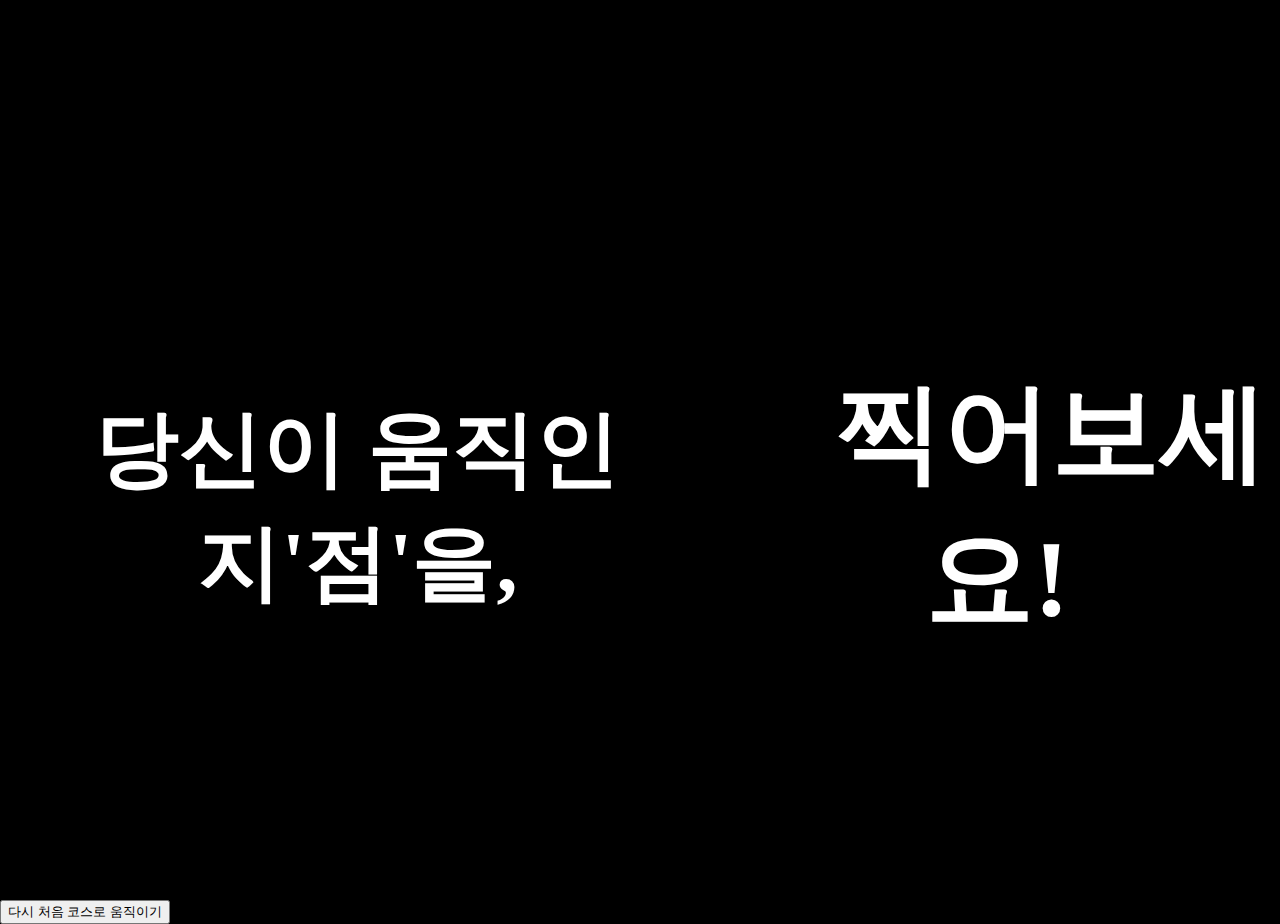
==== firework/firework.html @ 5879e4ce "Add files via upload" ====
<!DOCTYPE html>
<html>
    <head>
        <title>firework</title>
		<link rel="stylesheet" href="firework.css">
    <link rel="stylesheet" href="../btn.css">
  </head>
  <body>
    
    <div id="text">
      <h3>당신이 움직인 지'점'을,</h3><h2>　찍어보세요! </h2> </br>
    </div>
    <canvas id="canvas"></canvas>
     <div><a href = "../dot/dot.html">
    <button>다시 처음 코스로 움직이기</button>
    </a> </div>
    
    
  </body>
  <script src="firework.js"></script>
</html>
---- firework/firework.css ----
body {
	background: #000;
	margin: 0;
}

canvas {
	cursor: crosshair;
	display: block;
	
}

  #text {
	position: absolute;
	top: 30%;
	width: 100vw;
	z-index: -1;
	color: #fff;
	text-transform: uppercase;
	font-size: 8vmin;
	display: flex;
	align-items: center;
	justify-content: center;
	text-align: center;
  }
  
  #text h1 {
	opacity: 0.9;
	animation: fadein 3s; /* 나타나는 애니메이션 */
  }

 /* #next {
	position: absolute;
	top:90%;
	left: 50%;
	transform:translateX(-50%);
  }*/

@font-face {
	font-family: 'HeirofLightBold';
	src: url('https://cdn.jsdelivr.net/gh/projectnoonnu/noonfonts_20-07@1.0/HeirofLightBold.woff') format('woff');
	font-weight: normal;
	font-style: normal;
  }

@keyframes fadein {
    from {
        opacity: 0;
    }
    to {
        opacity: 0.9;
    }
}
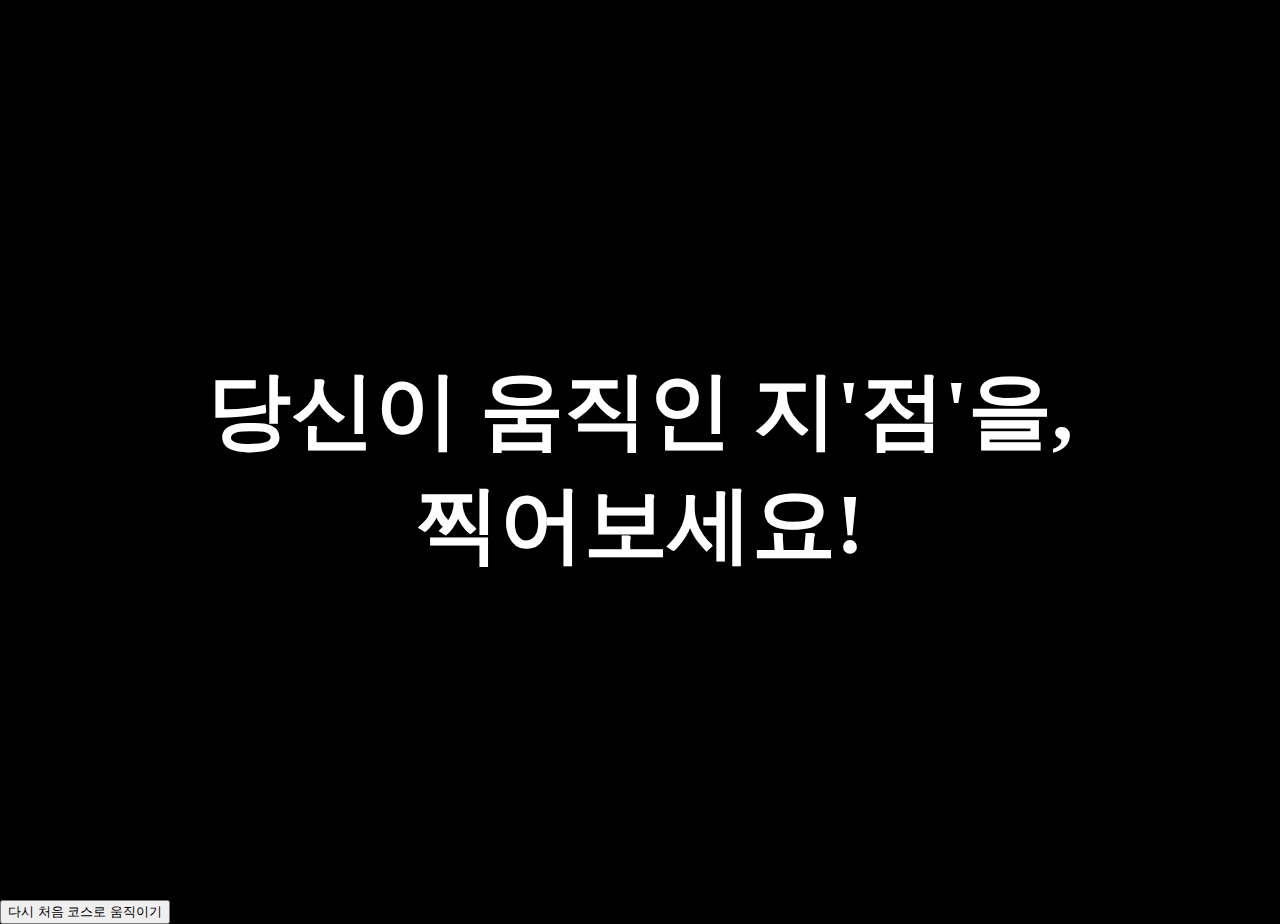
==== commit f7e02685: "Update firework.html" ====
--- a/firework/firework.html
+++ b/firework/firework.html
@@ -2,13 +2,13 @@
 <html>
     <head>
         <title>firework</title>
-		<link rel="stylesheet" href="firework.css">
-    <link rel="stylesheet" href="../btn.css">
+		<link rel="stylesheet" href="../firework/firework.css">
+    <link rel="stylesheet" href="firework/btn.css">
   </head>
   <body>
     
     <div id="text">
-      <h3>당신이 움직인 지'점'을,</h3><h2>　찍어보세요! </h2> </br>
+      <h3>당신이 움직인 지'점'을,</br> 찍어보세요! </h3> </br>
     </div>
     <canvas id="canvas"></canvas>
      <div><a href = "../dot/dot.html">
@@ -18,4 +18,4 @@
     
   </body>
   <script src="firework.js"></script>
-</html>+</html>
